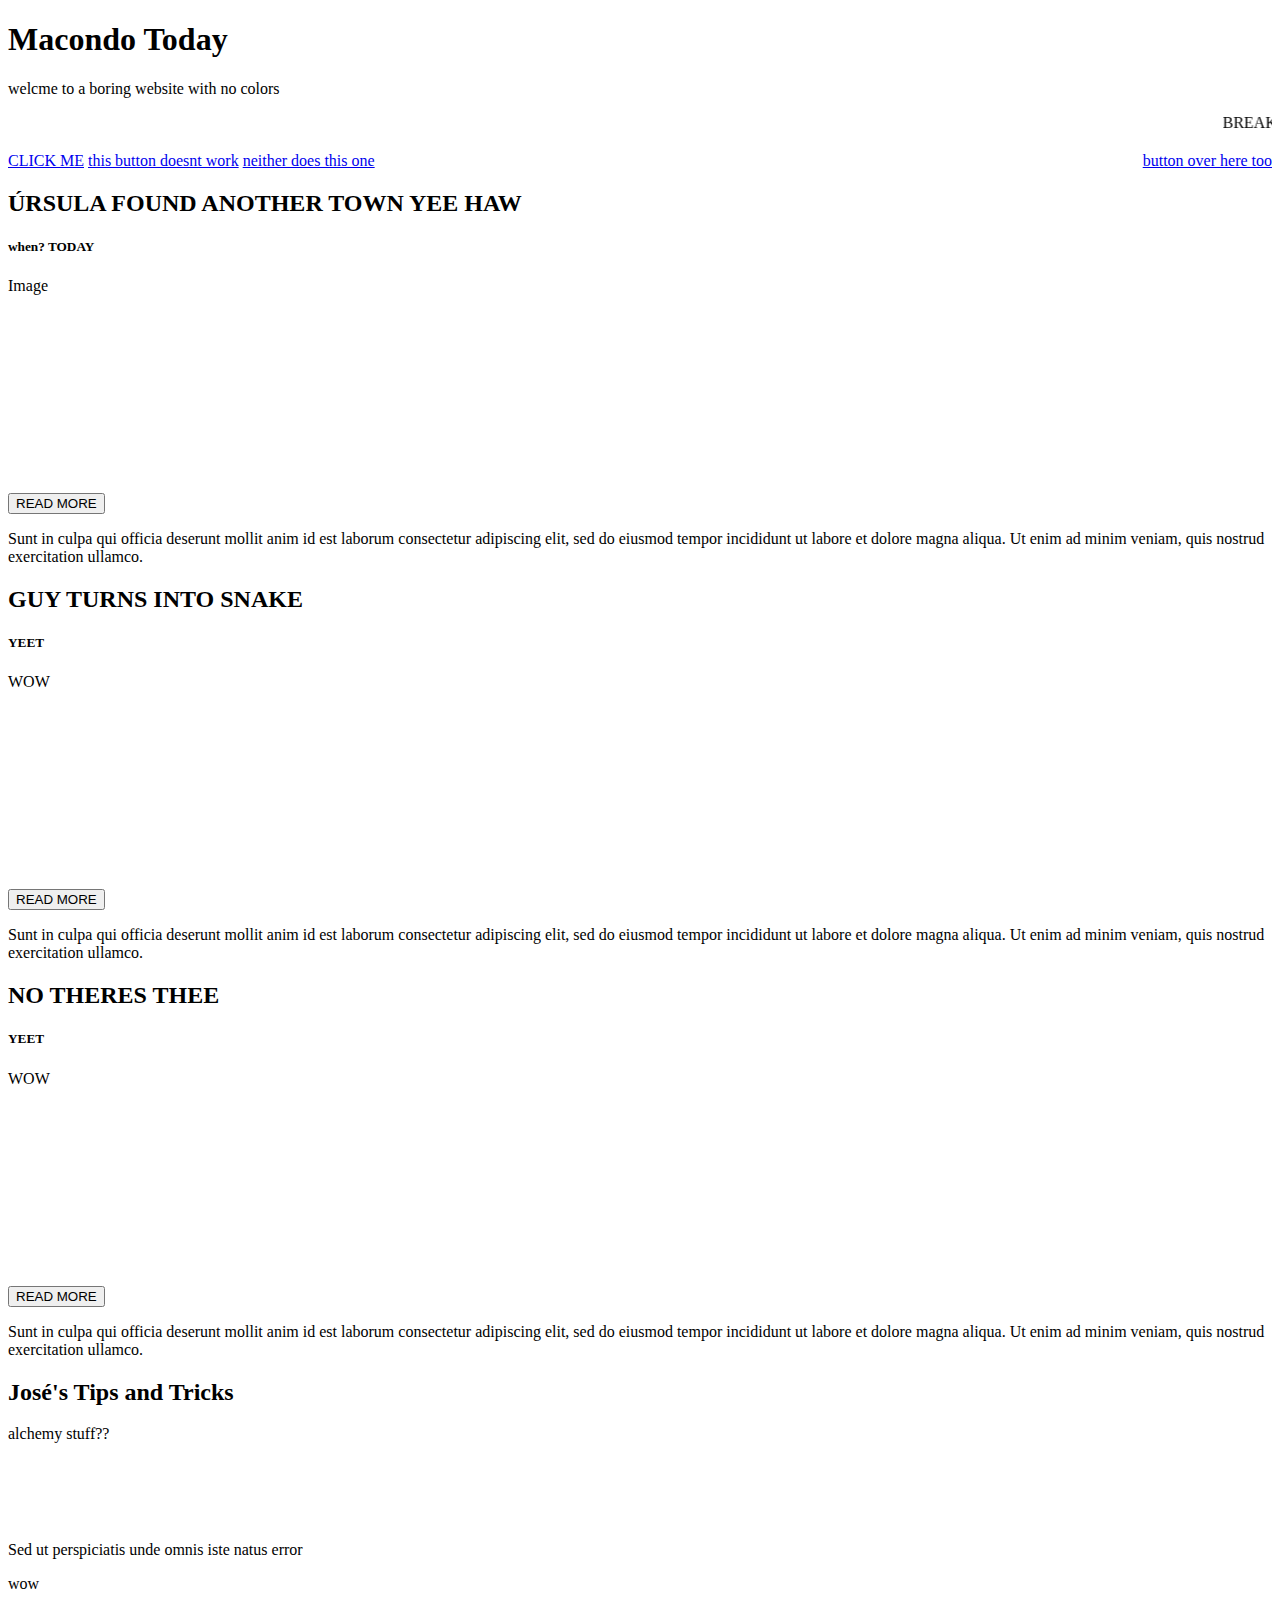
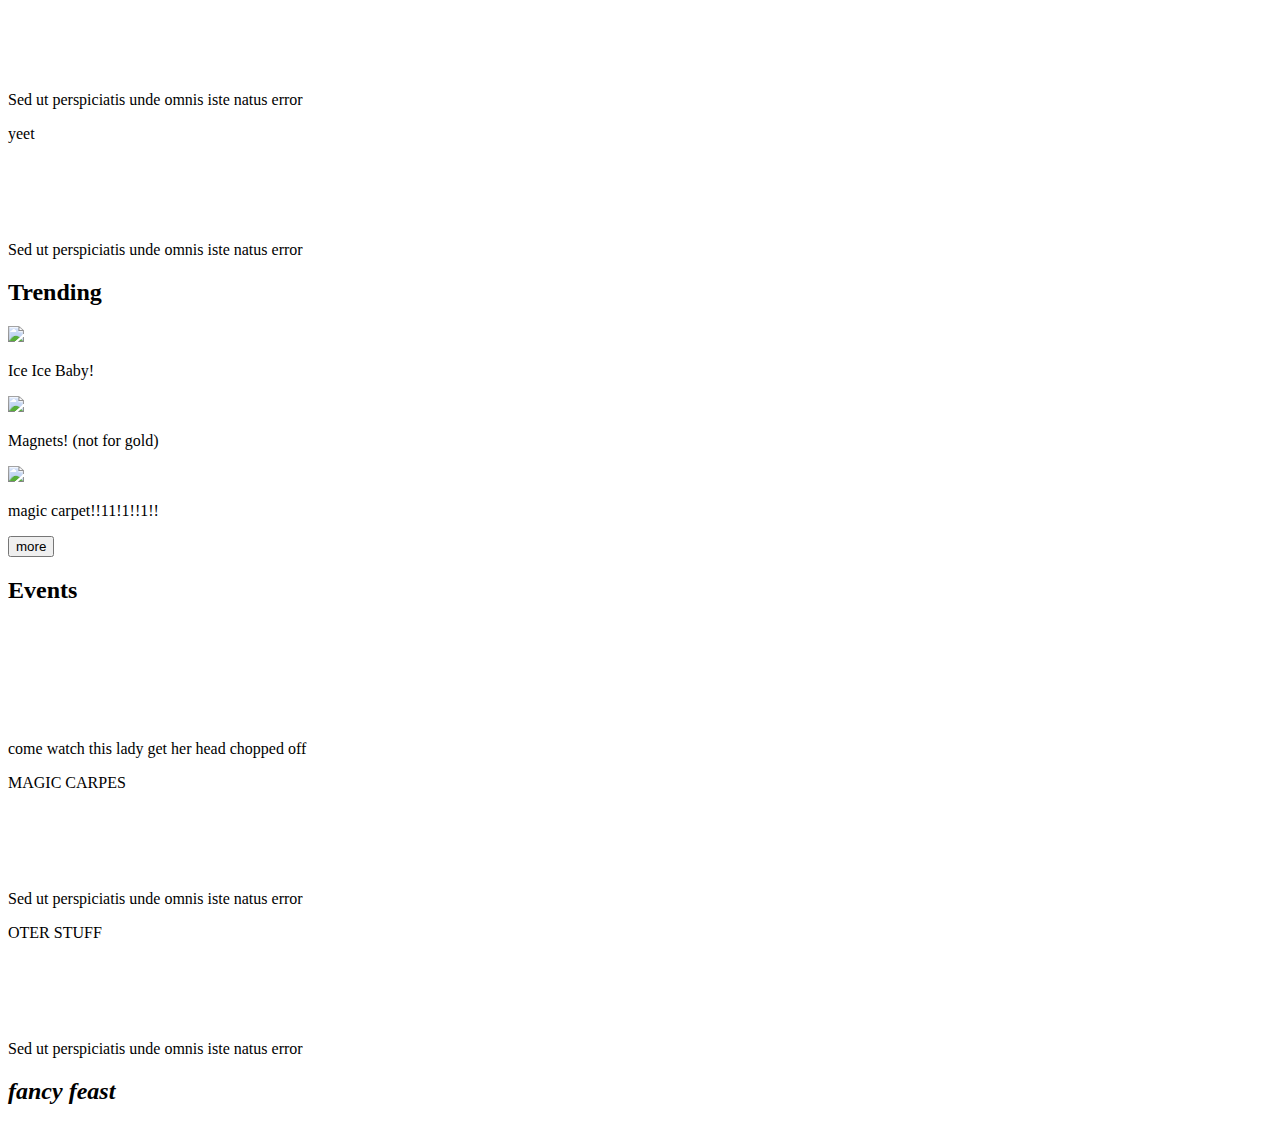
==== index.html @ 9d11103d "test" ====
<!DOCTYPE html>
<html lang="en" dir="ltr">
  <head>
    <meta charset="utf-8">
    <link rel="stylesheet" href="webdev/css-files/index.css">
    <title>Macondo Today</title>
  </head>
  <body>
    <div class="header">
  <h1>Macondo Today</h1>
  <p>welcme to a boring website with no colors</p>
</div>
<p></p>
<marquee> BREAKING NEWS: im dead inside!!1!1 </marquee>
<p></p>

<div class="topnav">
  <a href="webdev/html-files/secondpage.html">CLICK ME</a>
  <a href="#">this button doesnt work</a>
  <a href="#">neither does this one</a>
  <a href="#" style="float:right">button over here too</a>
</div>

<div class="row">
  <div class="leftcolumn">
    <div class="card">
      <h2>ÚRSULA FOUND ANOTHER TOWN YEE HAW</h2>
      <h5>when? TODAY</h5>
      <div class="fakeimg" style="height:200px;">Image</div>
      <p><button>READ MORE</button></p>
      <p>Sunt in culpa qui officia deserunt mollit anim id est laborum consectetur adipiscing elit, sed do eiusmod tempor incididunt ut labore et dolore magna aliqua. Ut enim ad minim veniam, quis nostrud exercitation ullamco.</p>
    </div>
    <div class="card">
      <h2>GUY TURNS INTO SNAKE</h2>
      <h5>YEET</h5>
      <div class="fakeimg" style="height:200px;">WOW</div>
      <p><button>READ MORE</button></p>
      <p>Sunt in culpa qui officia deserunt mollit anim id est laborum consectetur adipiscing elit, sed do eiusmod tempor incididunt ut labore et dolore magna aliqua. Ut enim ad minim veniam, quis nostrud exercitation ullamco.</p>
    </div>
    <div class="card">
      <h2>NO THERES THEE</h2>
      <h5>YEET</h5>
      <div class="fakeimg" style="height:200px;">WOW</div>
      <p><button>READ MORE</button></p>
      <p>Sunt in culpa qui officia deserunt mollit anim id est laborum consectetur adipiscing elit, sed do eiusmod tempor incididunt ut labore et dolore magna aliqua. Ut enim ad minim veniam, quis nostrud exercitation ullamco.</p>
    </div>
  </div>
  <div class="rightcolumn">
    <div class="card">
      <h2 id="he2">José's Tips and Tricks</h2>
      <div id="tipstricks">
      <div class="fakeimg" style="height:100px;">alchemy stuff??</div>
      <p>Sed ut perspiciatis unde omnis iste natus error</p>

      <div class="fakeimg" style="height:100px;">wow</div>
      <p>Sed ut perspiciatis unde omnis iste natus error</p>

      <div class="fakeimg" style="height:100px;">yeet</div>
      <p>Sed ut perspiciatis unde omnis iste natus error</p>
      </div>
    </div>
    <div>
    <div class="card">
      <h2 id="he2">Trending</h2>
      <div id="trending">
        <div><img src="webdev/images/ice.jpeg"></a></div>
        <p>Ice Ice Baby!</p>

        <div><img src="webdev/images/magnet.jpg"></div>
        <p>Magnets! (not for gold)</p>

        <div><img src="webdev/images/carpet.jpeg"></div>
        <p>magic carpet!!11!1!!1!!</p>
        <p><button>more</button></p>
      </div>
    </div>
    <div class="card">
      <h2 id="he2">Events</h2>
      <div id="trending">
        <div class="fakeimg" style="height:100px;"></div>
        <p>come watch this lady get her head chopped off</p>
        <div class="fakeimg" style="height:100px;">MAGIC CARPES</div>
        <p>Sed ut perspiciatis unde omnis iste natus error</p>

        <div class="fakeimg" style="height:100px;">OTER STUFF</div>
        <p>Sed ut perspiciatis unde omnis iste natus error</p>
      </div>
    </div>

  </div>


<div class="footer">
  <h2><i> fancy feast </i> </h2>
</div>

  </body>
</html>
<!--f.,d  -->
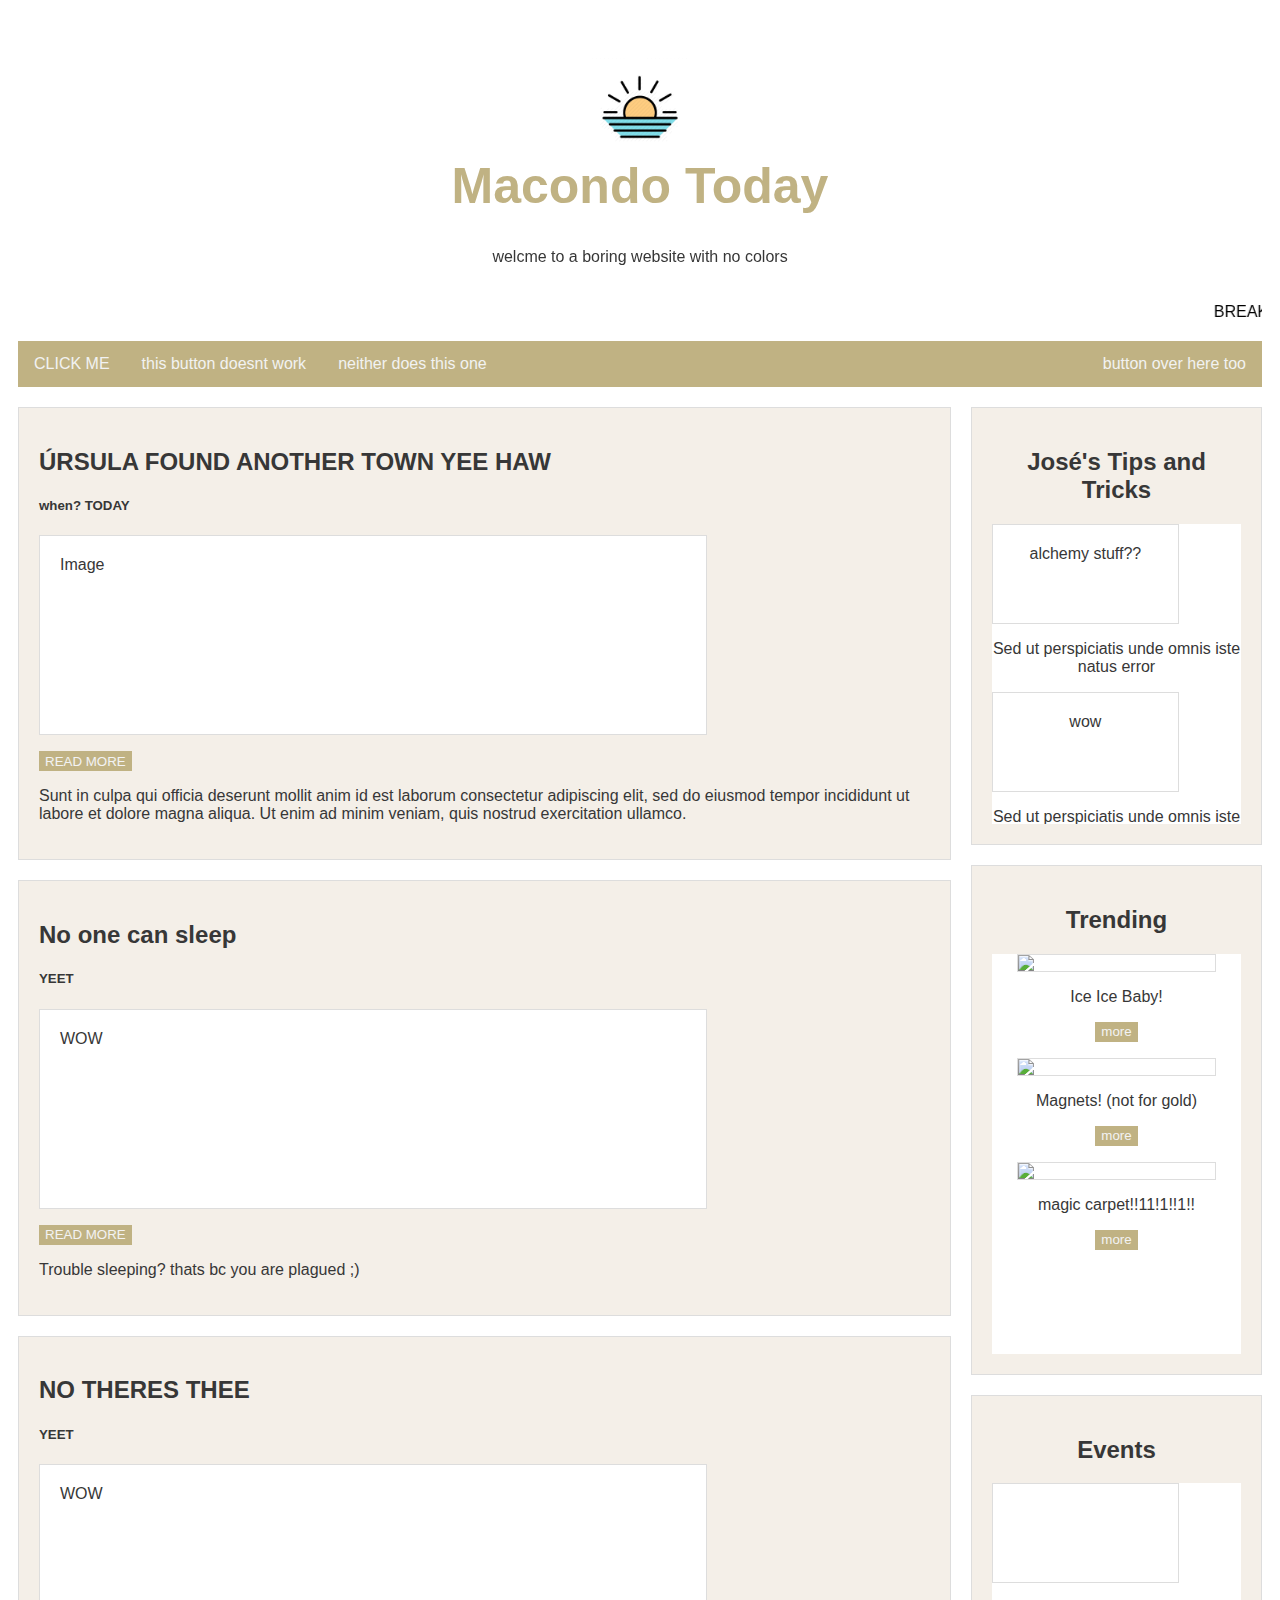
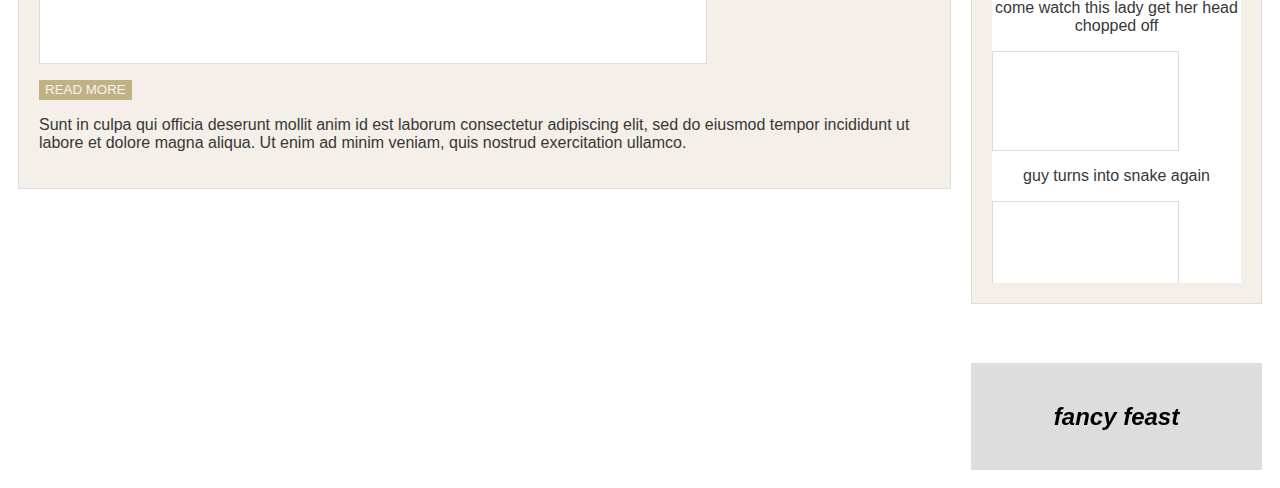
==== commit 6448c4ab: "blah" ====
--- a/index.html
+++ b/index.html
@@ -2,16 +2,18 @@
 <html lang="en" dir="ltr">
   <head>
     <meta charset="utf-8">
+    <link rel="icon" href="webdev/images/sunseticon.ico">
     <link rel="stylesheet" href="webdev/css-files/index.css">
     <title>Macondo Today</title>
   </head>
   <body>
     <div class="header">
-  <h1>Macondo Today</h1>
-  <p>welcme to a boring website with no colors</p>
+
+      <h1><img id="sunset" src="webdev/images/sunseticon.png" alt="sunset icon">Macondo Today</h1>
+      <p id="acolor">welcme to a boring website with no colors</p>
 </div>
 <p></p>
-<marquee> BREAKING NEWS: im dead inside!!1!1 </marquee>
+<marquee> BREAKING NEWS: im dead inside </marquee>
 <p></p>
 
 <div class="topnav">
@@ -31,11 +33,11 @@
       <p>Sunt in culpa qui officia deserunt mollit anim id est laborum consectetur adipiscing elit, sed do eiusmod tempor incididunt ut labore et dolore magna aliqua. Ut enim ad minim veniam, quis nostrud exercitation ullamco.</p>
     </div>
     <div class="card">
-      <h2>GUY TURNS INTO SNAKE</h2>
+      <h2>No one can sleep</h2>
       <h5>YEET</h5>
       <div class="fakeimg" style="height:200px;">WOW</div>
       <p><button>READ MORE</button></p>
-      <p>Sunt in culpa qui officia deserunt mollit anim id est laborum consectetur adipiscing elit, sed do eiusmod tempor incididunt ut labore et dolore magna aliqua. Ut enim ad minim veniam, quis nostrud exercitation ullamco.</p>
+      <p>Trouble sleeping? thats bc you are plagued ;)</p>
     </div>
     <div class="card">
       <h2>NO THERES THEE</h2>
@@ -65,10 +67,10 @@
       <div id="trending">
         <div><img src="webdev/images/ice.jpeg"></a></div>
         <p>Ice Ice Baby!</p>
-
+        <p><button>more</button></p>
         <div><img src="webdev/images/magnet.jpg"></div>
         <p>Magnets! (not for gold)</p>
-
+        <p><button>more</button></p>
         <div><img src="webdev/images/carpet.jpeg"></div>
         <p>magic carpet!!11!1!!1!!</p>
         <p><button>more</button></p>
@@ -79,11 +81,11 @@
       <div id="trending">
         <div class="fakeimg" style="height:100px;"></div>
         <p>come watch this lady get her head chopped off</p>
-        <div class="fakeimg" style="height:100px;">MAGIC CARPES</div>
-        <p>Sed ut perspiciatis unde omnis iste natus error</p>
+        <div class="fakeimg" style="height:100px;"></div>
+        <p>guy turns into snake again</p>
 
-        <div class="fakeimg" style="height:100px;">OTER STUFF</div>
-        <p>Sed ut perspiciatis unde omnis iste natus error</p>
+        <div class="fakeimg" style="height:100px;"></div>
+        <p>uhhh</p>
       </div>
     </div>
 
@@ -96,4 +98,3 @@
 
   </body>
 </html>
-<!--f.,d  -->
--- a/webdev/css-files/index.css
+++ b/webdev/css-files/index.css
@@ -0,0 +1,159 @@
+* {
+    box-sizing: border-box;
+}
+
+body {
+    font-family: Arial;
+    padding: 10px;
+    background: white;
+}
+
+/* Header/Blog Title */
+.header {
+    padding: 5px;
+    text-align: center;
+    background: white;
+}
+
+.header h1 {
+    font-size: 50px;
+    color: #C0B283;
+    /* width: 450px; */
+    text-align: center;
+}
+
+
+/* Style the top navigation bar */
+.topnav {
+    overflow: hidden;
+    background-color: #C0B283;
+    position: sticky;
+    top: 0;
+}
+
+/* Style the topnav links */
+.topnav a {
+    float: left;
+    display: block;
+    color: #f2f2f2;
+    text-align: center;
+    padding: 14px 16px;
+    text-decoration: none;
+
+}
+
+/* Change color on hover */
+.topnav a:hover {
+    background-color: #F4F4F4;
+    color: #C0B283;
+
+}
+
+/* Create two unequal columns that floats next to each other */
+/* Left column */
+.leftcolumn {
+    float: left;
+    width: 75%;
+}
+
+/* Right column */
+.rightcolumn {
+    float: left;
+    width: 25%;
+    background-color: white;
+    padding-left: 20px;
+}
+
+/* Fake image */
+.fakeimg {
+    background-color: white;
+    width: 75%;
+    padding: 20px;
+    border: 1px solid #ddd;
+}
+
+/* Add a card effect for articles */
+.card {
+    background-color: #f4efe8;
+    padding: 20px;
+    margin-top: 20px;
+    color: #373737;
+    border: 1px solid #ddd;
+
+}
+
+/* Clear floats after the columns */
+.row:after {
+    content: "";
+    display: table;
+    clear: both;
+}
+
+/* Footer */
+.footer {
+    padding: 20px;
+    text-align: center;
+    background: #ddd;
+    margin-top: 20%;
+}
+
+/* Responsive layout - when the screen is less than 800px wide, make the two columns stack on top of each other instead of next to each other */
+@media screen and (max-width: 800px) {
+    .leftcolumn, .rightcolumn {
+        width: 100%;
+        padding: 0;
+    }
+}
+
+/* Responsive layout - when the screen is less than 400px wide, make the navigation links stack on top of each other instead of next to each other */
+@media screen and (max-width: 400px) {
+    .topnav a {
+        float: none;
+        width: 100%;
+    }
+}
+#tipstricks{
+  overflow: scroll;
+  background-color: white;
+  height: 300px;
+  text-align: center;
+}
+#trending{
+  overflow: scroll;
+  height: 400px;
+  text-align: center;
+  background-color: white;
+}
+#he2{
+  text-align: center;
+}
+img{
+  border: 1px solid #ddd;
+  margin-left: auto;
+  margin-right: auto;
+  display: block;
+  width: 80%;
+
+}
+#acolor{
+  color: #373737;
+}
+button{
+  border: none;
+  font-family: Arial;
+  border-radius: 0;
+  height: 20px;
+  color: #f3f3f3;
+  background-color: #C0B283;
+}
+button:hover{
+  background-color: #f3f3f3;
+  color: #C0B283;
+}
+#sunset{
+  width: 100px;
+  height: 100px;
+  /* float: left; */
+  border: none;
+  /* display: inline-block; */
+}
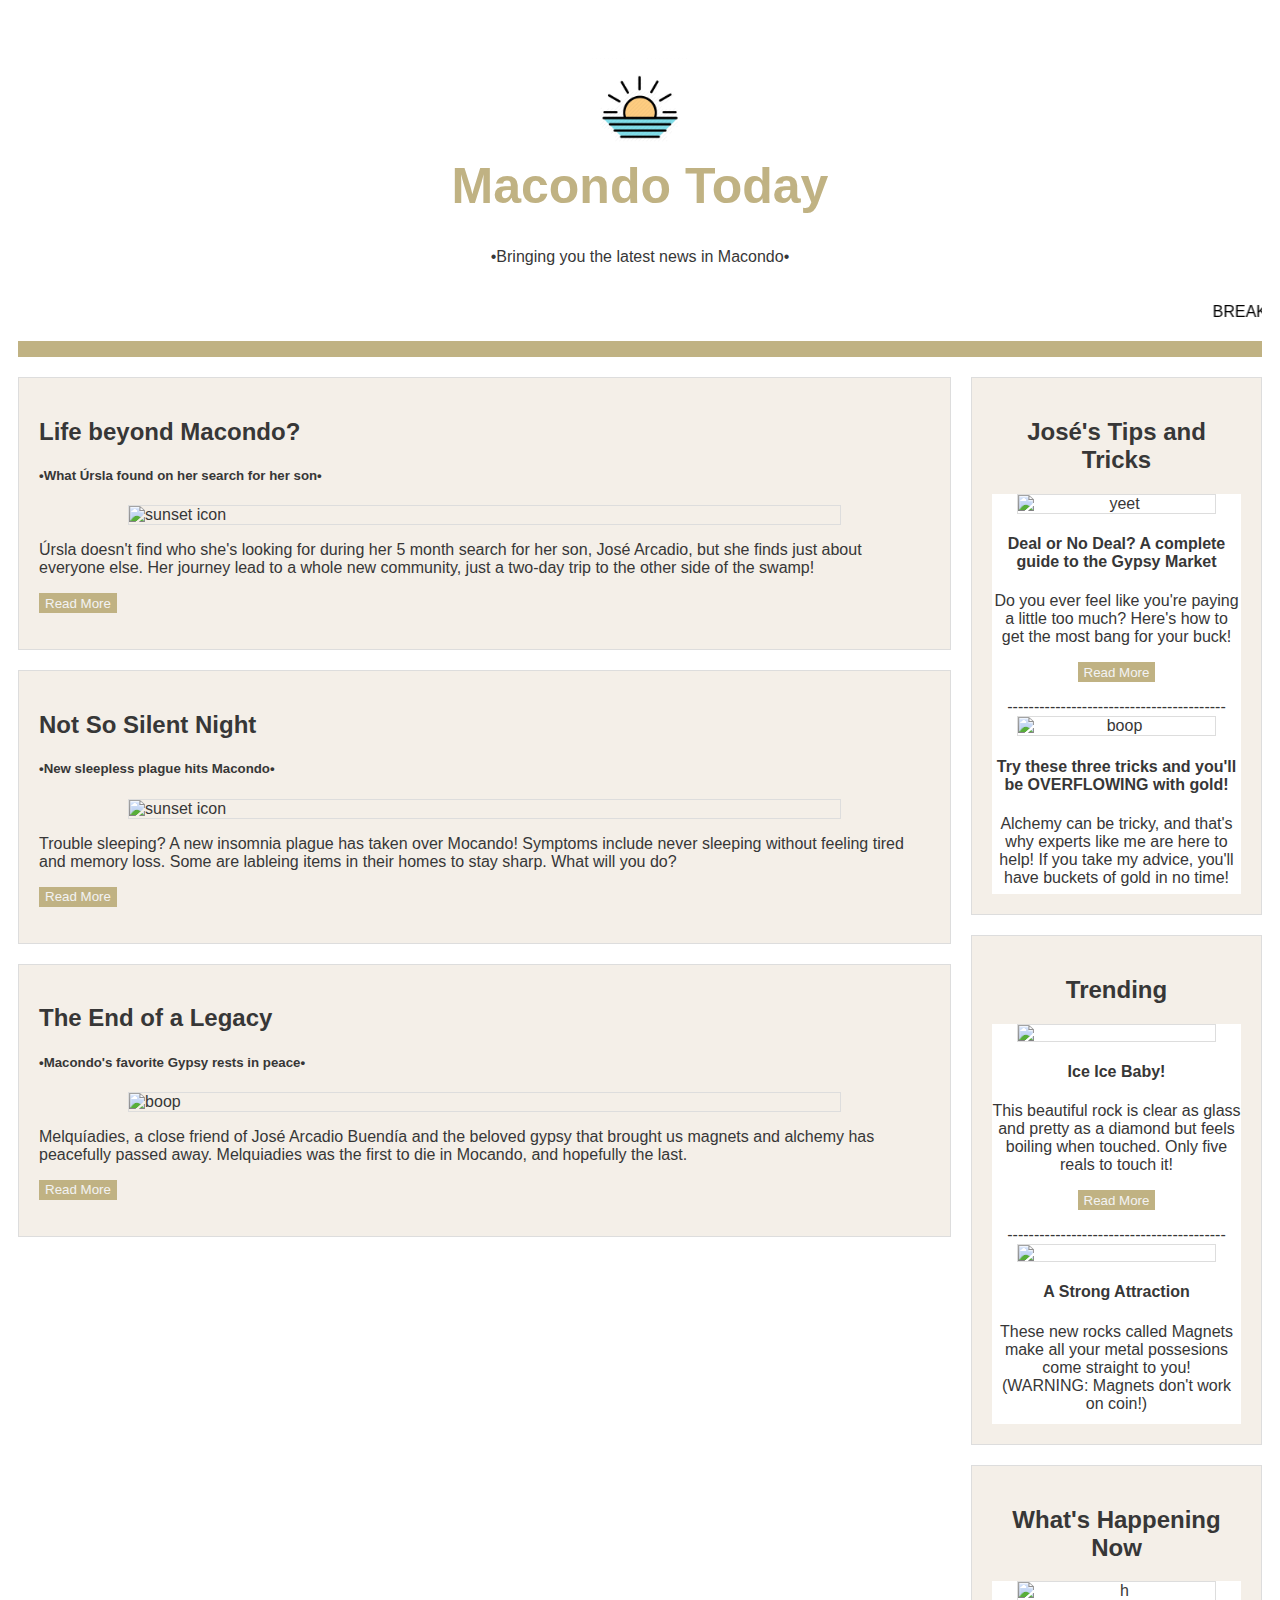
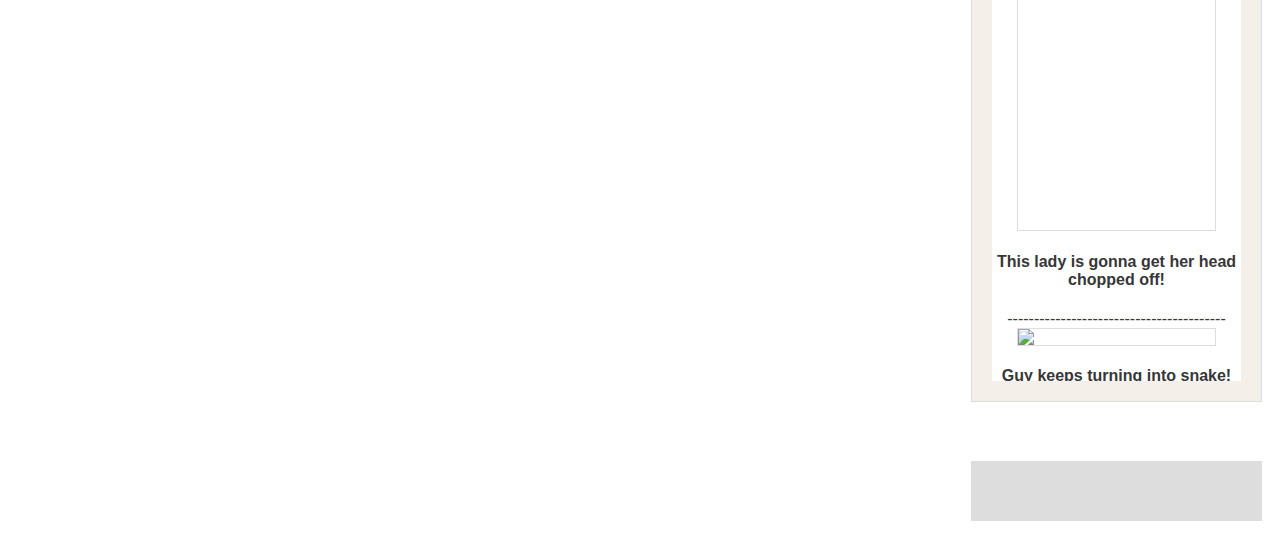
==== commit 49ae831a: "beep" ====
--- a/index.html
+++ b/index.html
@@ -10,55 +10,77 @@
     <div class="header">
 
       <h1><img id="sunset" src="webdev/images/sunseticon.png" alt="sunset icon">Macondo Today</h1>
-      <p id="acolor">welcme to a boring website with no colors</p>
+      <p id="acolor">•Bringing you the latest news in Macondo•</p>
 </div>
 <p></p>
-<marquee> BREAKING NEWS: im dead inside </marquee>
+<marquee> BREAKING NEWS: Something Happened! </marquee>
 <p></p>
 
 <div class="topnav">
-  <a href="webdev/html-files/secondpage.html">CLICK ME</a>
-  <a href="#">this button doesnt work</a>
-  <a href="#">neither does this one</a>
-  <a href="#" style="float:right">button over here too</a>
+  <p> </p>
+  <p> </p>
 </div>
 
 <div class="row">
   <div class="leftcolumn">
     <div class="card">
-      <h2>ÚRSULA FOUND ANOTHER TOWN YEE HAW</h2>
-      <h5>when? TODAY</h5>
-      <div class="fakeimg" style="height:200px;">Image</div>
-      <p><button>READ MORE</button></p>
-      <p>Sunt in culpa qui officia deserunt mollit anim id est laborum consectetur adipiscing elit, sed do eiusmod tempor incididunt ut labore et dolore magna aliqua. Ut enim ad minim veniam, quis nostrud exercitation ullamco.</p>
-    </div>
-    <div class="card">
-      <h2>No one can sleep</h2>
-      <h5>YEET</h5>
-      <div class="fakeimg" style="height:200px;">WOW</div>
-      <p><button>READ MORE</button></p>
-      <p>Trouble sleeping? thats bc you are plagued ;)</p>
-    </div>
-    <div class="card">
-      <h2>NO THERES THEE</h2>
-      <h5>YEET</h5>
-      <div class="fakeimg" style="height:200px;">WOW</div>
-      <p><button>READ MORE</button></p>
-      <p>Sunt in culpa qui officia deserunt mollit anim id est laborum consectetur adipiscing elit, sed do eiusmod tempor incididunt ut labore et dolore magna aliqua. Ut enim ad minim veniam, quis nostrud exercitation ullamco.</p>
+      <h2>Life beyond Macondo?</h2>
+      <h5>•What Úrsla found on her search for her son•</h5>
+      <div><p><img id="mainStory" src="webdev/images/town.jpg" alt="sunset icon"></p></div>
+      <p></p>
+      <p></p>
+      <span id="urDots"></span>
+      <span id="moreUr"><p id="mainT">Úrsla doesn't find who she's looking for during her 5 month search for her son, José Arcadio, but she finds just about everyone else. Her journey lead to a whole new community, just a two-day trip to the other side of the swamp!</p></span>
+      <p><button onclick="showUr()" id="urButton">Read More</button></p>
+    </div>
+    <div class="card">
+      <h2>Not So Silent Night</h2>
+      <h5>•New sleepless plague hits Macondo•</h5>
+      <div><img id="mainStory" src="webdev/images/nightparty.jpeg" alt="sunset icon"></div>
+      <p></p>
+      <p></p>
+      <span id="slDots"></span>
+      <span id="moreSl"><p id="mainT">Trouble sleeping? A new insomnia plague has taken over Mocando! Symptoms include never sleeping without feeling tired and memory loss. Some are lableing items in their homes to stay sharp. What will you do?</p></span>
+      <p><button onclick="showSl()" id="slButton">Read More</button></p>
+    </div>
+    <div class="card">
+      <h2>The End of a Legacy</h2>
+      <h5>•Macondo's favorite Gypsy rests in peace•</h5>
+      <div><img id="mainStory" src="webdev/images/yes.jpeg" alt="boop"></div>
+      <p></p>
+      <p></p>
+      <span id="meDots"></span>
+      <span id="moreMe"><p id="mainT">Melquíadies, a close friend of José Arcadio Buendía and the beloved gypsy that brought us magnets and alchemy has peacefully passed away. Melquiadies was the first to die in Mocando, and hopefully the last. </p></span>
+      <p><button onclick="showMe()" id="meButton">Read More</button></p>
     </div>
   </div>
   <div class="rightcolumn">
     <div class="card">
       <h2 id="he2">José's Tips and Tricks</h2>
-      <div id="tipstricks">
-      <div class="fakeimg" style="height:100px;">alchemy stuff??</div>
-      <p>Sed ut perspiciatis unde omnis iste natus error</p>
-
-      <div class="fakeimg" style="height:100px;">wow</div>
-      <p>Sed ut perspiciatis unde omnis iste natus error</p>
-
-      <div class="fakeimg" style="height:100px;">yeet</div>
-      <p>Sed ut perspiciatis unde omnis iste natus error</p>
+      <div id="trending">
+        <div><img id="sold" src="webdev/images/sold.jpeg" alt="yeet"></div>
+        <p><h4>Deal or No Deal? A complete guide to the Gypsy Market</h4></p>
+        <span id = "dealDots"></span>
+        <span id="moreDeal"> Do you ever feel like you're paying a little too much? Here's how to get the most bang for your buck!</span>
+        <p><button onclick="showDeal()" id="dealButton">Read More</button></p>
+        -----------------------------------------
+
+        <div><img src="webdev/images/gold.jpeg" alt="boop"></div>
+        <p><h4>Try these three tricks and you'll be OVERFLOWING with gold!</h4></p>
+        <span id = "goldDots"></span>
+        <span id="moreGold">Alchemy can be tricky, and that's why experts like me are here to help! If you take my advice, you'll have buckets of gold in no time!</span>
+        <p><button onclick="showGold()" id="goldButton">Read More</button></p>
+        -----------------------------------------
+      <div><img src="webdev/images/newcoins.jpg" style="width:200px;height:175px" alt="yahh"></div>
+      <p><h4>So you melted your wife's last coins... What's next?</h4></p>
+      <span id = "coinDots"></span>
+      <span id="moreCoin"> Sometimes, even with the best intentions, our projects can turn into a sticky mess at the bottom of a pot. And then you have to tell your wife...</span>
+      <p><button onclick="showCoin()" id="coinButton">Read More</button></p>
+      -----------------------------------------
+
+
+
+
       </div>
     </div>
     <div>
@@ -66,26 +88,38 @@
       <h2 id="he2">Trending</h2>
       <div id="trending">
         <div><img src="webdev/images/ice.jpeg"></a></div>
-        <p>Ice Ice Baby!</p>
-        <p><button>more</button></p>
+        <p><h4>Ice Ice Baby!</h4></p>
+        <span id="iceDots"></span>
+        <span id="moreIce">This beautiful rock is clear as glass and pretty as a diamond but feels boiling when touched. Only five reals to touch it!</span>
+        <p><button onclick="showIce()" id="iceButton">Read More</button></p>
+        -----------------------------------------
         <div><img src="webdev/images/magnet.jpg"></div>
-        <p>Magnets! (not for gold)</p>
-        <p><button>more</button></p>
-        <div><img src="webdev/images/carpet.jpeg"></div>
-        <p>magic carpet!!11!1!!1!!</p>
-        <p><button>more</button></p>
+        <p><h4>A Strong Attraction</h4></p>
+        <span id="magDots"></span>
+        <span id="moreMagnets">These new rocks called Magnets make all your metal possesions come straight to you!
+        <div>(WARNING: Magnets don't work on coin!)</div></span>
+        <p><button onclick="showMag()" id="magnetButton">Read More</button></p>
+        -----------------------------------------
+        <div><img src="webdev/images/carpeet.jpg"></div>
+        <p><h4>Ride With Me...</h4></p>
+        <span id="carpDots"></span>
+        <span id="moreCarpet">This flying carpet can get you all around town in a snap. You can soar over Macondo and enjoy the viewfor the best weekend fun!</span>
+        <p><button onclick="showCarp()" id="carpetButton">Read More</button></p>
+        -----------------------------------------
       </div>
     </div>
     <div class="card">
-      <h2 id="he2">Events</h2>
+      <h2 id="he2">What's Happening Now</h2>
       <div id="trending">
-        <div class="fakeimg" style="height:100px;"></div>
-        <p>come watch this lady get her head chopped off</p>
-        <div class="fakeimg" style="height:100px;"></div>
-        <p>guy turns into snake again</p>
-
-        <div class="fakeimg" style="height:100px;"></div>
-        <p>uhhh</p>
+        <div><img src="webdev/images/head.png" alt="h" style="height:250px"></div>
+        <p><h4>This lady is gonna get her head chopped off!</h4></p>
+        <p></p>
+        -----------------------------------------
+        <div><img src="webdev/images/snake.jpeg"></div>
+        <p><h4>Guy keeps turning into snake! Watch him at the gypsy tent!</h4></p>
+        <p></p>
+        -----------------------------------------
+        <p>More events coming soon...</p>
       </div>
     </div>
 
@@ -93,8 +127,166 @@
 
 
 <div class="footer">
-  <h2><i> fancy feast </i> </h2>
+  <h2><i>  </i> </h2>
 </div>
+<script>
+function showMag() {
+  // magnet var
+  var magDots = document.getElementById("magDots");
+  var moreMagnets = document.getElementById("moreMagnets");
+  var magnetButton = document.getElementById("magnetButton");
+
+  if (magDots.style.display === "none") {
+    magDots.style.display = "inline";
+    magnetButton.innerHTML = "Read more";
+    moreMagnets.style.display = "none";
+  } else {
+    magDots.style.display = "none";
+    magnetButton.innerHTML = "Read less";
+    moreMagnets.style.display = "inline";
+  }
+}
+function showIce() {
+  // ice
+  var iceDots = document.getElementById("iceDots");
+  var moreIce = document.getElementById("moreIce");
+  var iceButton = document.getElementById("iceButton");
+
+
+  if (iceDots.style.display === "none") {
+    iceDots.style.display = "inline";
+    iceButton.innerHTML = "Read more";
+    moreIce.style.display = "none";
+  } else {
+    iceDots.style.display = "none";
+    iceButton.innerHTML = "Read less";
+    moreIce.style.display = "inline";
+    }
+}
+function showCarp() {
+    // Magic Carpet
+    var carpDots = document.getElementById("carpDots");
+    var moreCarpet = document.getElementById("moreCarpet");
+    var carpetButton = document.getElementById("carpetButton");
+
+
+    if (carpDots.style.display === "none") {
+      carpDots.style.display = "inline";
+      carpetButton.innerHTML = "Read more";
+      moreCarpet.style.display = "none";
+    } else {
+      carpDots.style.display = "none";
+      carpetButton.innerHTML = "Read less";
+      moreCarpet.style.display = "inline";
+      }
+
+}
+function showDeal() {
+    // Deal
+    var dealDots = document.getElementById("dealDots");
+    var moreDeal = document.getElementById("moreDeal");
+    var dealButton = document.getElementById("dealButton");
+
+
+    if (dealDots.style.display === "none") {
+      dealDots.style.display = "inline";
+      dealButton.innerHTML = "Read more";
+      moreDeal.style.display = "none";
+    } else {
+      dealDots.style.display = "none";
+      dealButton.innerHTML = "Read less";
+      moreDeal.style.display = "inline";
+      }
+
+}
+function showGold() {
+    // Gold
+    var goldDots = document.getElementById("goldDots");
+    var moreGold = document.getElementById("moreGold");
+    var goldButton = document.getElementById("goldButton");
+
+
+    if (goldDots.style.display === "none") {
+      goldDots.style.display = "inline";
+      goldButton.innerHTML = "Read more";
+      moreGold.style.display = "none";
+    } else {
+      goldDots.style.display = "none";
+      goldButton.innerHTML = "Read less";
+      moreGold.style.display = "inline";
+      }
+
+}
+function showCoin() {
+    // Coin
+    var coinDots = document.getElementById("coinDots");
+    var moreCoin = document.getElementById("moreCoin");
+    var coinButton = document.getElementById("coinButton");
+
+
+    if (coinDots.style.display === "none") {
+      coinDots.style.display = "inline";
+      coinButton.innerHTML = "Read more";
+      moreCoin.style.display = "none";
+    } else {
+      coinDots.style.display = "none";
+      coinButton.innerHTML = "Read less";
+      moreCoin.style.display = "inline";
+      }
+
+}
+function showUr() {
+  // ice
+  var urDots = document.getElementById("urDots");
+  var moreUr = document.getElementById("moreUr");
+  var urButton = document.getElementById("urButton");
+
+
+  if (urDots.style.display === "none") {
+    urDots.style.display = "inline";
+    urButton.innerHTML = "Read more";
+    moreUr.style.display = "none";
+  } else {
+    urDots.style.display = "none";
+    urButton.innerHTML = "Read less";
+    moreUr.style.display = "inline";
+    }
+}
+function showSl() {
+  // sleep
+  var slDots = document.getElementById("slDots");
+  var moreSl = document.getElementById("moreSl");
+  var slButton = document.getElementById("slButton");
+
+
+  if (slDots.style.display === "none") {
+    slDots.style.display = "inline";
+    slButton.innerHTML = "Read more";
+    moreSl.style.display = "none";
+  } else {
+    slDots.style.display = "none";
+    slButton.innerHTML = "Read less";
+    moreSl.style.display = "inline";
+    }
+}
+function showMe() {
+  // sleep
+  var meDots = document.getElementById("meDots");
+  var moreMe = document.getElementById("moreMe");
+  var meButton = document.getElementById("meButton");
+
+
+  if (meDots.style.display === "none") {
+    meDots.style.display = "inline";
+    meButton.innerHTML = "Read more";
+    moreMe.style.display = "none";
+  } else {
+    meDots.style.display = "none";
+    meButton.innerHTML = "Read less";
+    moreMe.style.display = "inline";
+    }
+}
+</script>
 
   </body>
 </html>
